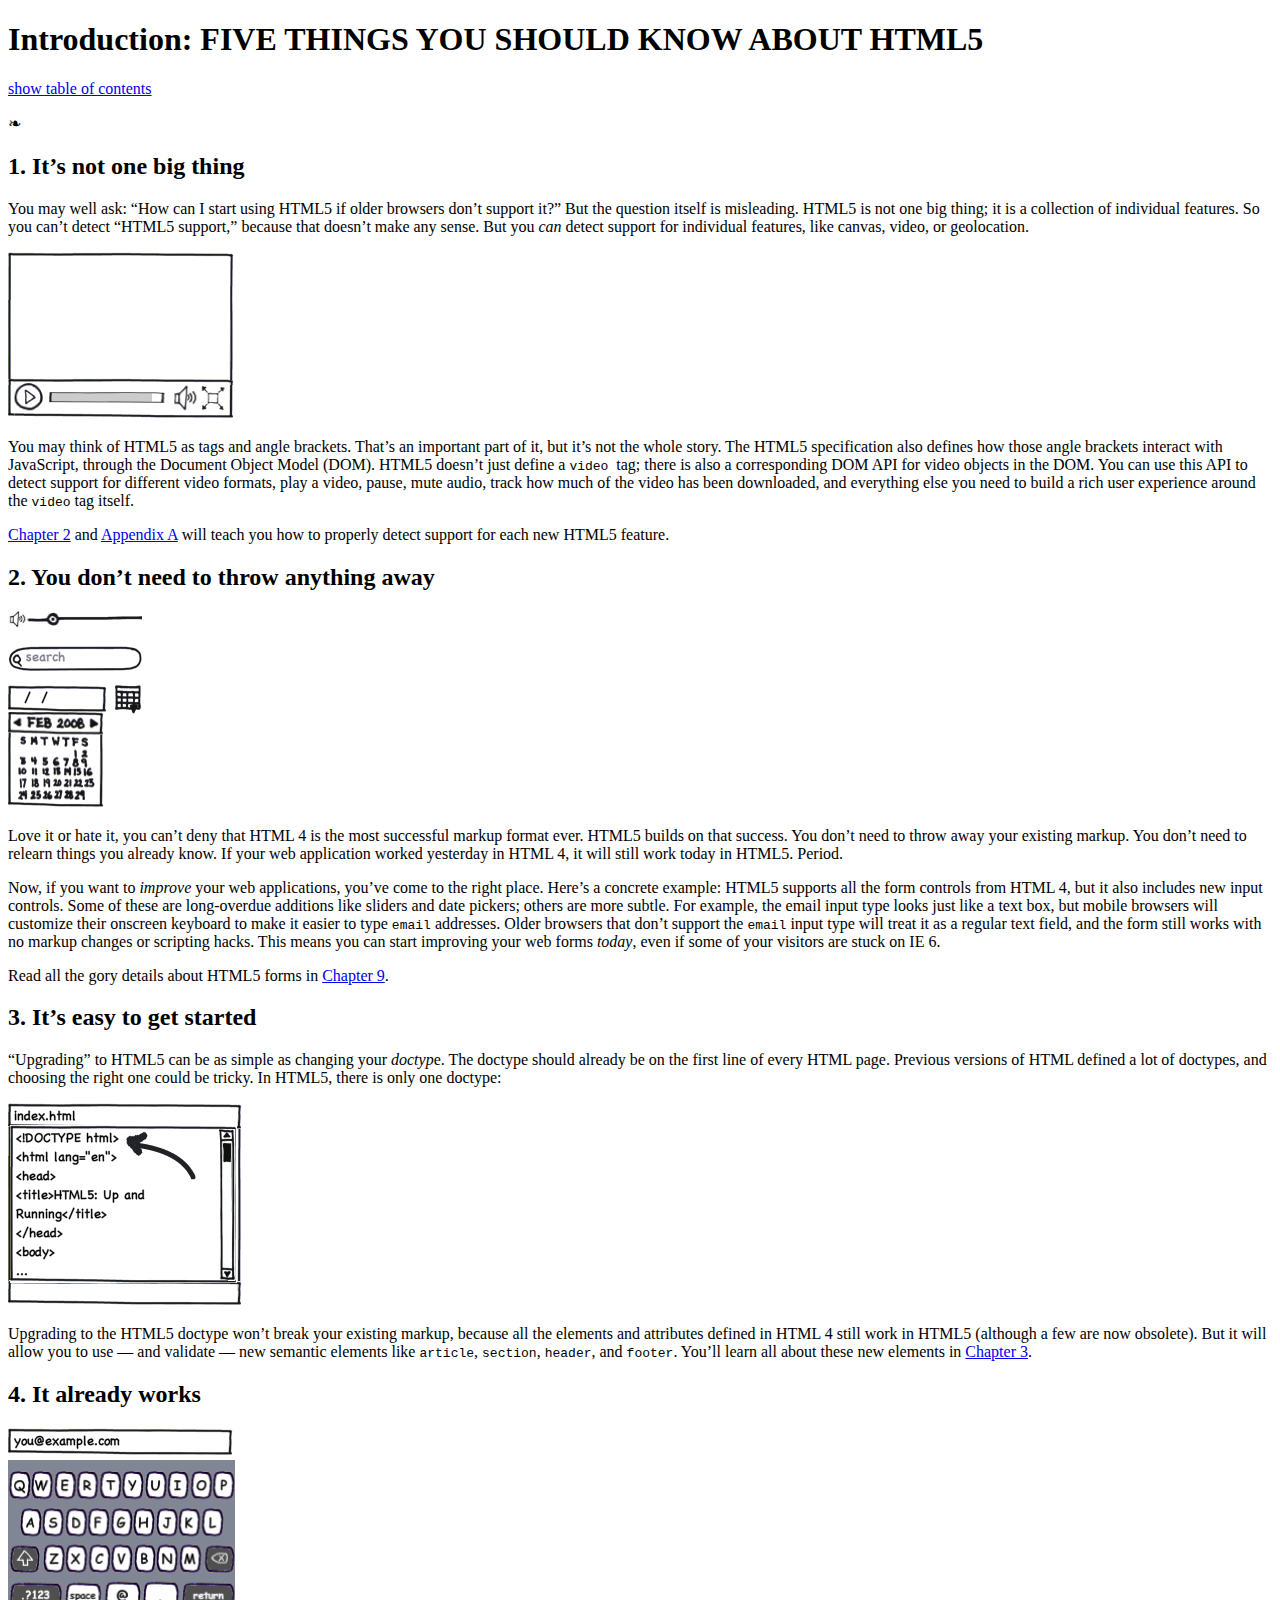
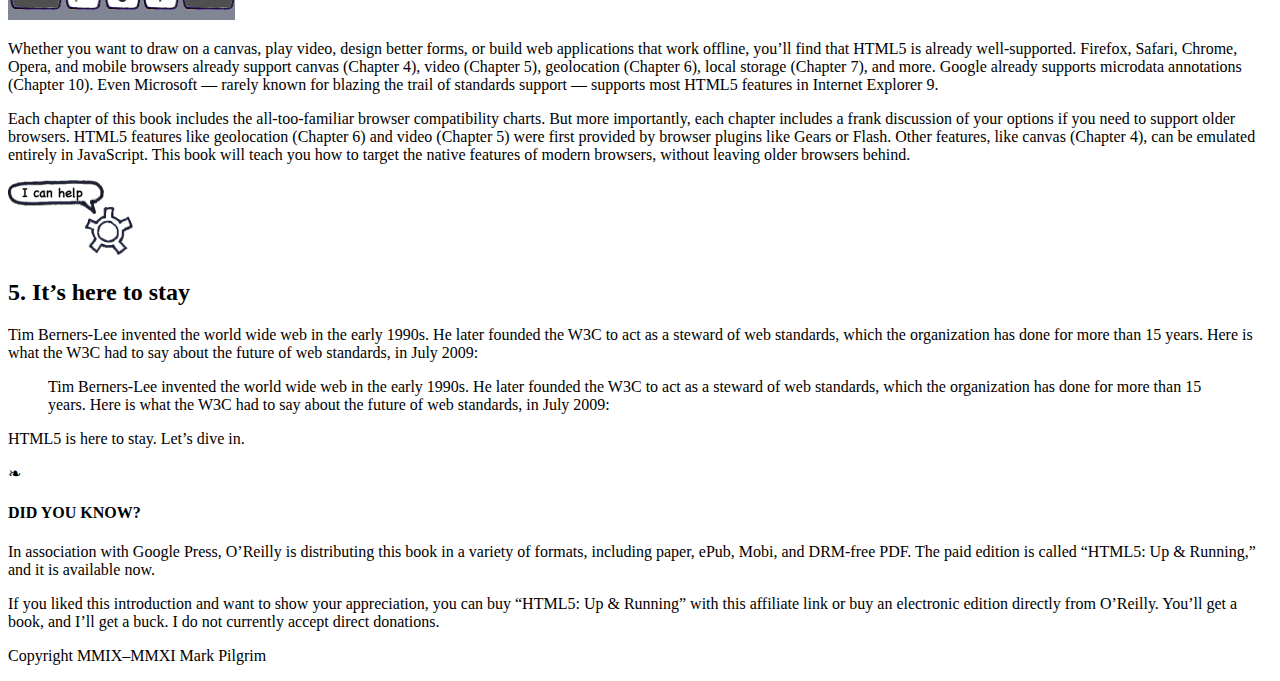
==== home work2/diveintohtml5/index.html @ 0714f705 "Added files via upload" ====
<!DOCTYPE html>
<html>
 <head>
   <title>input</title>
   <meta charset="utf-8">
 </head>
<body>
    <h1>Introduction: 
FIVE THINGS YOU SHOULD KNOW ABOUT HTML5</h1>
    <p><a href="#">show table of contents</a></p>
    <p>❧</p>
    <h2>1. It’s not one big thing</h2>
    <p>You may well ask: “How can I start using <abbr>HTML5</abbr> if older browsers don’t support it?” But the question itself is misleading. <abbr>HTML5</abbr> is not one big thing; it is a collection of individual features. So you can’t detect “<abbr>HTML5</abbr> support,” because that doesn’t make any sense. But you <em>can</em> detect support for individual features, like canvas, video, or geolocation.</p>
    <p><img src="img/video.png"></p>
    <p>
        You may think of <abbr>HTML5</abbr> as tags and angle brackets. That’s an important part of it, but it’s not the whole story. The <abbr>HTML5</abbr> specification also defines how those angle brackets interact with JavaScript, through the Document Object Model (DOM). HTML5 doesn’t just define a <code> video </code> tag; there is also a corresponding <abbr>DOM</abbr> <abbr>API</abbr> for video objects in the <abbr>DOM</abbr>. You can use this API to detect support for different video formats, play a video, pause, mute audio, track how much of the video has been downloaded, and everything else you need to build a rich user experience around the <code>video</code> tag itself.
    </p>
    <p><a href="detect.html">Chapter 2</a> and <a href="everything.html">Appendix A</a> will teach you how to properly detect support for each new <abbr>HTML5</abbr> feature.</p> 
    <h2>2. You don’t need to throw anything away</h2>
    <p><img src="img/forms.png"></p>
    <p>Love it or hate it, you can’t deny that <abbr>HTML</abbr> 4 is the most successful markup format ever. <abbr>HTML5</abbr> builds on that success. You don’t need to throw away your existing markup. You don’t need to relearn things you already know. If your web application worked yesterday in HTML 4, it will still work today in <abbr>HTML5</abbr>. Period.
    </p>
    <p>Now, if you want to <em>improve</em> your web applications, you’ve come to the right place. Here’s a concrete example: <abbr>HTML5</abbr> supports all the form controls from <abbr>HTML</abbr> 4, but it also includes new input controls. Some of these are long-overdue additions like sliders and date pickers; others are more subtle. For example, the email input type looks just like a text box, but mobile browsers will customize their onscreen keyboard to make it easier to type <code>email</code> addresses. Older browsers that don’t support the <code>email</code> input type will treat it as a regular text field, and the form still works with no markup changes or scripting hacks. This means you can start improving your web forms <em>today</em>, even if some of your visitors are stuck on IE 6.</p>
    <p>Read all the gory details about <abbr>HTML5</abbr> forms in <a href="forms.html">Chapter 9</a>.</p>
    <h2>3. It’s easy to get started</h2>
    <p>“Upgrading” to <abbr>HTML5</abbr> can be as simple as changing your <i>doctyp</i>e. The doctype should already be on the first line of every <abbr>HTML</abbr> page. Previous versions of HTML defined a lot of doctypes, and choosing the right one could be tricky. In <abbr>HTML5</abbr>, there is only one doctype:</p>
    <img src="img/markup-with-arrow.png">
    <blockquote>
        <p>
            <code> <!DOCTYPE HTML> </code>
        </p>
    </blockquote>
    <p>Upgrading to the <abbr>HTML5</abbr> doctype won’t break your existing markup, because all the elements and attributes defined in HTML 4 still work in <abbr>HTML5</abbr> (although a few are now obsolete). But it will allow you to use — and validate — new semantic elements like <code>article</code>, <code>section</code>, <code>header</code>, and <code>footer</code>. You’ll learn all about these new elements in <a href="semantics.html">Chapter 3</a>.</p>
    <h2>4. It already works</h2>
    <img src="img/rel-email.png">
    <p>Whether you want to draw on a canvas, play video, design better forms, or build web applications that work offline, you’ll find that HTML5 is already well-supported. Firefox, Safari, Chrome, Opera, and mobile browsers already support canvas (Chapter 4), video (Chapter 5), geolocation (Chapter 6), local storage (Chapter 7), and more. Google already supports microdata annotations (Chapter 10). Even Microsoft — rarely known for blazing the trail of standards support — supports most HTML5 features in Internet Explorer 9.</p>
    <p>Each chapter of this book includes the all-too-familiar browser compatibility charts. But more importantly, each chapter includes a frank discussion of your options if you need to support older browsers. HTML5 features like geolocation (Chapter 6) and video (Chapter 5) were first provided by browser plugins like Gears or Flash. Other features, like canvas (Chapter 4), can be emulated entirely in JavaScript. This book will teach you how to target the native features of modern browsers, without leaving older browsers behind.</p>
    <img src="img/gears.png">
    <h2>5. It’s here to stay</h2>
    <p>Tim Berners-Lee invented the world wide web in the early 1990s. He later founded the W3C to act as a steward of web standards, which the organization has done for more than 15 years. Here is what the W3C had to say about the future of web standards, in July 2009:</p>
    <blockquote>
        <p>Tim Berners-Lee invented the world wide web in the early 1990s. He later founded the W3C to act as a steward of web standards, which the organization has done for more than 15 years. Here is what the W3C had to say about the future of web standards, in July 2009:</p>
    </blockquote>
    <p>HTML5 is here to stay. Let’s dive in.</p>
    <p>❧</p>
    <h4>DID YOU KNOW?</h4>
    <p>In association with Google Press, O’Reilly is distributing this book in a variety of formats, including paper, ePub, Mobi, and DRM-free PDF. The paid edition is called “HTML5: Up & Running,” and it is available now.</p>
    <p>If you liked this introduction and want to show your appreciation, you can buy “HTML5: Up & Running” with this affiliate link or buy an electronic edition directly from O’Reilly. You’ll get a book, and I’ll get a buck. I do not currently accept direct donations.</p>
    <p>Copyright MMIX–MMXI Mark Pilgrim</p>
</body>
</html>
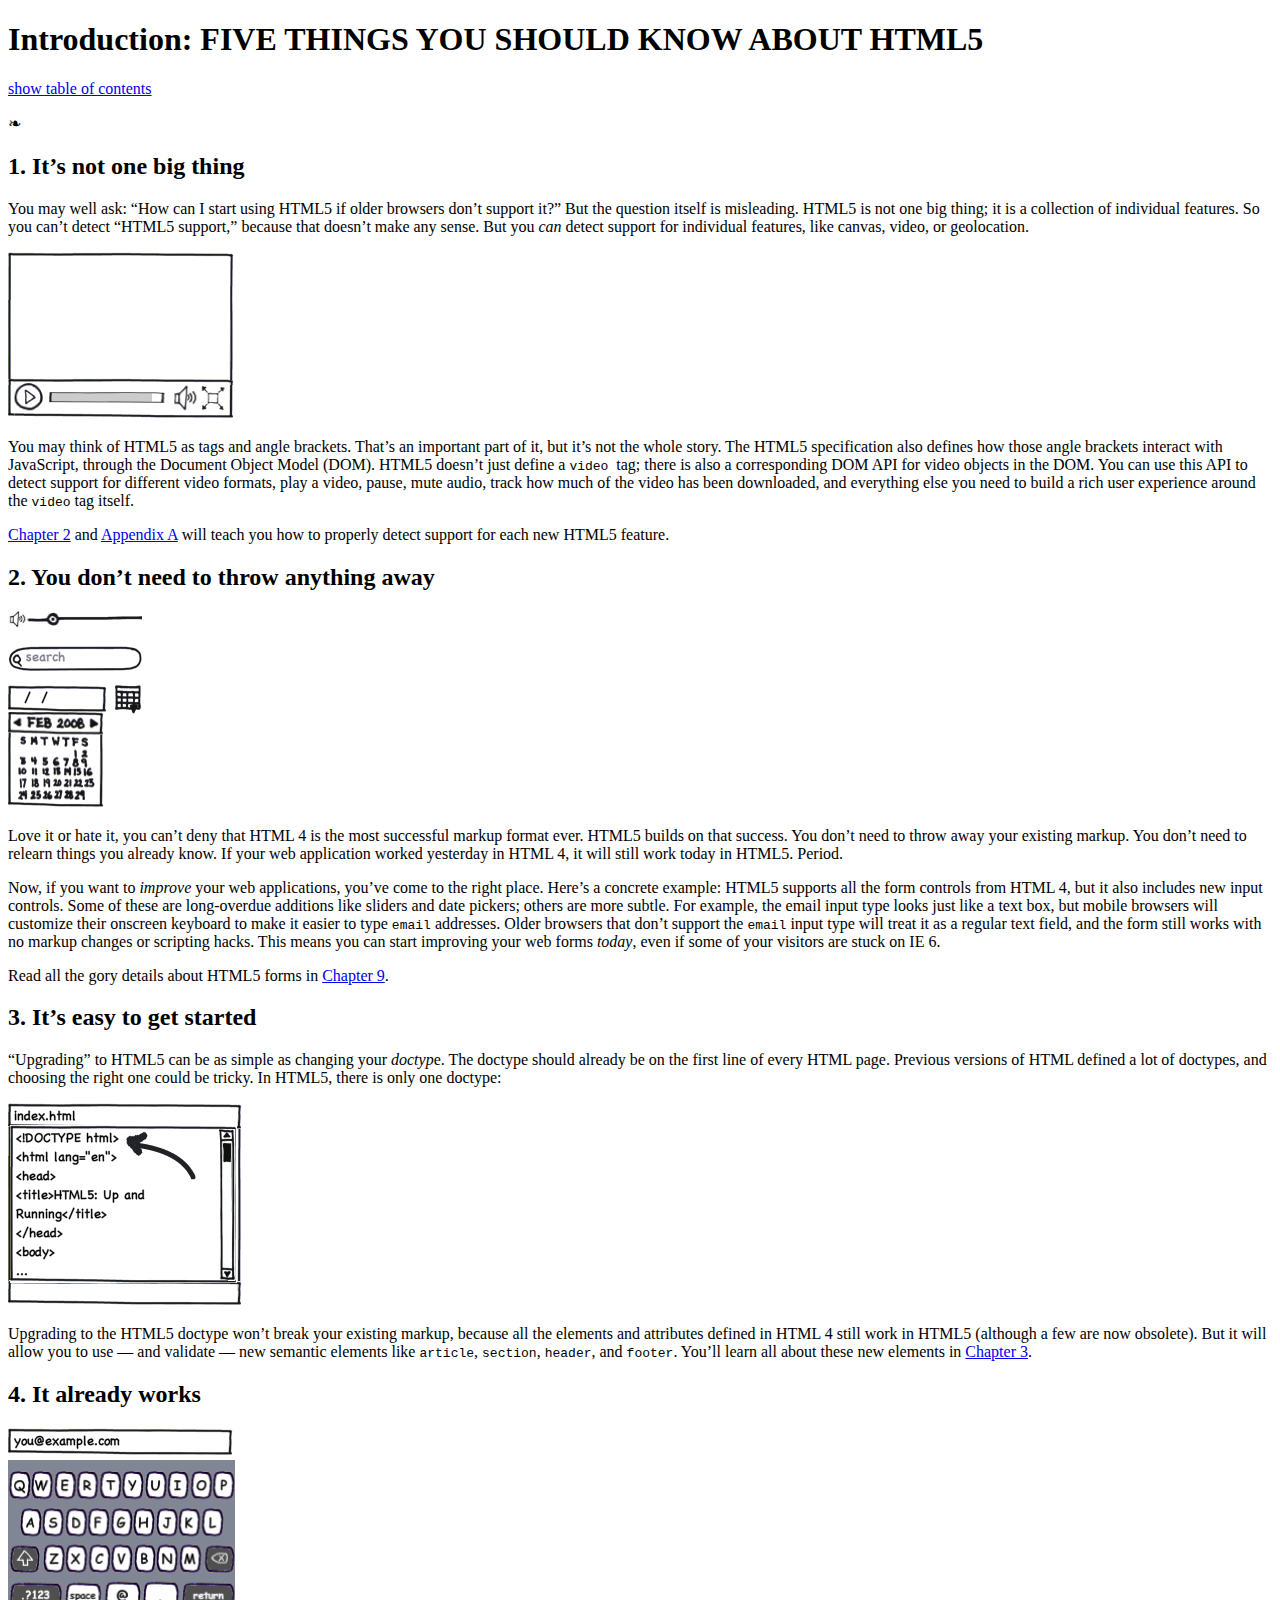
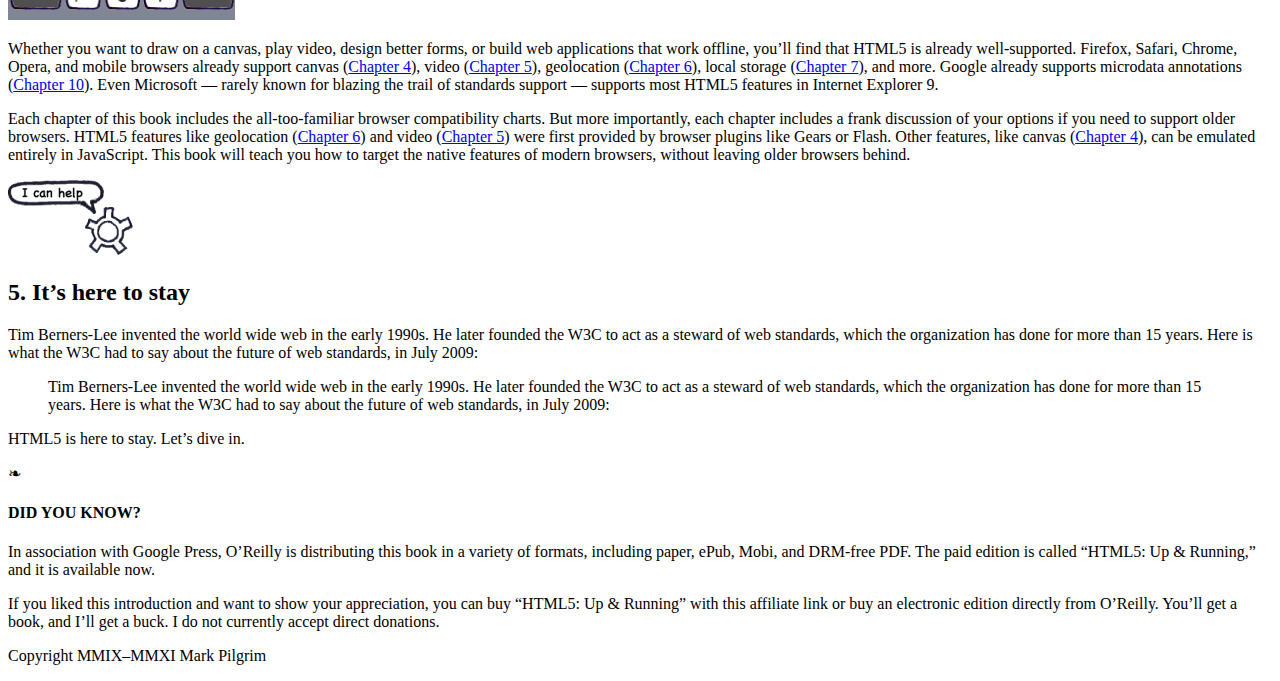
==== commit 88f62012: "Added files via upload" ====
--- a/home work2/diveintohtml5/index.html
+++ b/home work2/diveintohtml5/index.html
@@ -25,26 +25,24 @@
     <h2>3. It’s easy to get started</h2>
     <p>“Upgrading” to <abbr>HTML5</abbr> can be as simple as changing your <i>doctyp</i>e. The doctype should already be on the first line of every <abbr>HTML</abbr> page. Previous versions of HTML defined a lot of doctypes, and choosing the right one could be tricky. In <abbr>HTML5</abbr>, there is only one doctype:</p>
     <img src="img/markup-with-arrow.png">
-    <blockquote>
         <p>
             <code> <!DOCTYPE HTML> </code>
         </p>
-    </blockquote>
     <p>Upgrading to the <abbr>HTML5</abbr> doctype won’t break your existing markup, because all the elements and attributes defined in HTML 4 still work in <abbr>HTML5</abbr> (although a few are now obsolete). But it will allow you to use — and validate — new semantic elements like <code>article</code>, <code>section</code>, <code>header</code>, and <code>footer</code>. You’ll learn all about these new elements in <a href="semantics.html">Chapter 3</a>.</p>
     <h2>4. It already works</h2>
     <img src="img/rel-email.png">
-    <p>Whether you want to draw on a canvas, play video, design better forms, or build web applications that work offline, you’ll find that HTML5 is already well-supported. Firefox, Safari, Chrome, Opera, and mobile browsers already support canvas (Chapter 4), video (Chapter 5), geolocation (Chapter 6), local storage (Chapter 7), and more. Google already supports microdata annotations (Chapter 10). Even Microsoft — rarely known for blazing the trail of standards support — supports most HTML5 features in Internet Explorer 9.</p>
-    <p>Each chapter of this book includes the all-too-familiar browser compatibility charts. But more importantly, each chapter includes a frank discussion of your options if you need to support older browsers. HTML5 features like geolocation (Chapter 6) and video (Chapter 5) were first provided by browser plugins like Gears or Flash. Other features, like canvas (Chapter 4), can be emulated entirely in JavaScript. This book will teach you how to target the native features of modern browsers, without leaving older browsers behind.</p>
+    <p>Whether you want to draw on a canvas, play video, design better forms, or build web applications that work offline, you’ll find that <abbr>HTML5</abbr> is already well-supported. Firefox, Safari, Chrome, Opera, and mobile browsers already support canvas (<a href="canvas.html">Chapter 4</a>), video (<a href="video.html">Chapter 5</a>), geolocation (<a href="geolocation.html">Chapter 6</a>), local storage (<a href="storage.html">Chapter 7</a>), and more. Google already supports microdata annotations (<a href="extensibility.html">Chapter 10</a>). Even Microsoft — rarely known for blazing the trail of standards support — supports most <abbr>HTML5</abbr> features in Internet Explorer 9.</p>
+    <p>Each chapter of this book includes the all-too-familiar browser compatibility charts. But more importantly, each chapter includes a frank discussion of your options if you need to support older browsers. <abbr>HTML5</abbr> features like geolocation (<a href="geolocation.html">Chapter 6</a>) and video (<a href="video.html">Chapter 5</a>) were first provided by browser plugins like Gears or Flash. Other features, like canvas (<a href="canvas.html">Chapter 4</a>), can be emulated entirely in JavaScript. This book will teach you how to target the native features of modern browsers, without leaving older browsers behind.</p>
     <img src="img/gears.png">
     <h2>5. It’s here to stay</h2>
-    <p>Tim Berners-Lee invented the world wide web in the early 1990s. He later founded the W3C to act as a steward of web standards, which the organization has done for more than 15 years. Here is what the W3C had to say about the future of web standards, in July 2009:</p>
+    <p>Tim Berners-Lee invented the world wide web in the early 1990s. He later founded the <abbr>W3C</abbr> to act as a steward of web standards, which the organization has done for more than 15 years. Here is what the <abbr>W3C</abbr> had to say about the future of web standards, in July 2009:</p>
     <blockquote>
         <p>Tim Berners-Lee invented the world wide web in the early 1990s. He later founded the W3C to act as a steward of web standards, which the organization has done for more than 15 years. Here is what the W3C had to say about the future of web standards, in July 2009:</p>
     </blockquote>
     <p>HTML5 is here to stay. Let’s dive in.</p>
     <p>❧</p>
     <h4>DID YOU KNOW?</h4>
-    <p>In association with Google Press, O’Reilly is distributing this book in a variety of formats, including paper, ePub, Mobi, and DRM-free PDF. The paid edition is called “HTML5: Up & Running,” and it is available now.</p>
+    <p>In association with Google Press, O’Reilly is distributing this book in a variety of formats, including paper, ePub, Mobi, and DRM-free PDF. The paid edition is called “<abbr>HTML5</abbr>: Up & Running,” and it is available now.</p>
     <p>If you liked this introduction and want to show your appreciation, you can buy “HTML5: Up & Running” with this affiliate link or buy an electronic edition directly from O’Reilly. You’ll get a book, and I’ll get a buck. I do not currently accept direct donations.</p>
     <p>Copyright MMIX–MMXI Mark Pilgrim</p>
 </body>
